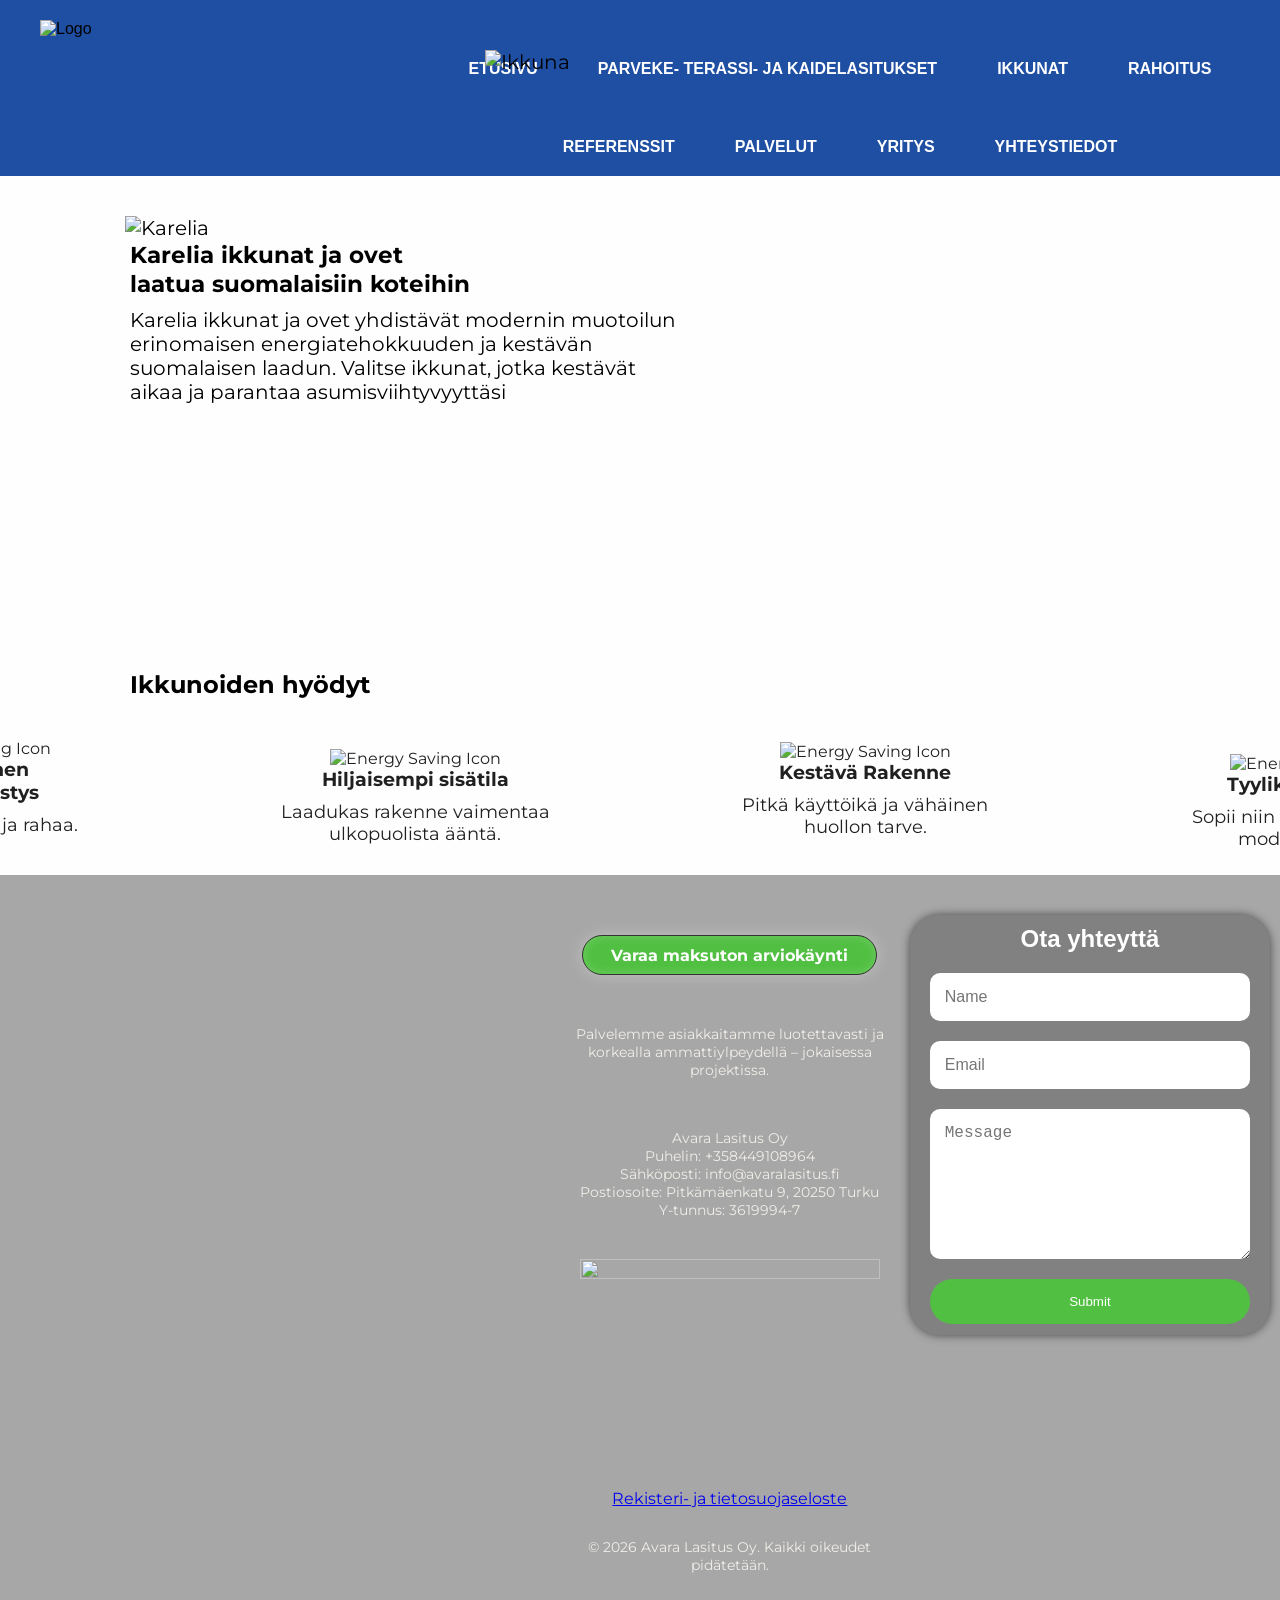
==== ikkuna.html @ bdee0ad8 "Add files via upload" ====
<!DOCTYPE html>
<html lang="fi">  
  <head>
    <meta charset="UTF-8">
    <meta name="viewport" content="width=device-width, initial-scale=1.0">
    <meta name="description" content="Terassi- ja parvekelasitusratkaisut sekä ikkuna- ja oviremontit avaimet käteen- periaatteella. Avara Lasitus Oy toteuttaa laadukkaat terassi- ja parvekelasitukset sekä energiatehokkaat ikkuna- ja oviremontit.">
    <link rel="stylesheet" href="ikkuna.css">
    <link href='https://fonts.googleapis.com/css?family=Montserrat' rel='stylesheet'>
    <title>Avara Lasitus Ikkuna sivu. Ikkuna info</title>
  </head>

  <body>
<nav class="navbar" role="navigation">

  <!-- LEFT LOGO -->
  <div class="logo">
    <img src="kuvat/AvaralasitusLogo-removebg-preview.png" alt="Logo">
  </div>

  <!-- HAMBURGER MENU BUTTON -->
  <button class="hamburger" id="hamburger">
    <span></span>
    <span></span>
    <span></span>
  </button>

  <!-- CENTER NAVIGATION -->
  <div class="nav-center" id="navCenter">

    <ul class="nav-links">
      <li><a href="index.html">ETUSIVU</a></li>
      <li><a href="lasitukset.html">PARVEKE- TERASSI- JA KAIDELASITUKSET</a></li>
      <li><a href="ikkuna.html">IKKUNAT</a></li>
      <li><a href="rahoitus.html">RAHOITUS</a></li>
      <li><a href="referenssit.html">REFERENSSIT</a></li>
      <li><a href="palvelut.html">PALVELUT</a></li>
      <li><a href="yritys.html">YRITYS</a></li>
      <li><a href="yhteystiedot.html">YHTEYSTIEDOT</a></li>

    </ul>


  </div>

</nav> 

<script>
  const hamburger = document.getElementById('hamburger');
  const navCenter = document.getElementById('navCenter');
  
  hamburger.addEventListener('click', () => {
    navCenter.classList.toggle('active');
    hamburger.classList.toggle('active');
  });
  
  // Close menu when a link is clicked
  document.querySelectorAll('.nav-links a').forEach(link => {
    link.addEventListener('click', () => {
      navCenter.classList.remove('active');
      hamburger.classList.remove('active');
    });
  });
</script> 


    <section class="palvelut" role="main">
        <section class="text">
        <img src="kuvat/Karelia.svg" alt="Karelia" class="palvelut-logo">
        <h1>Karelia ikkunat ja ovet <br>laatua suomalaisiin koteihin</h1>
        <p>Karelia ikkunat ja ovet yhdistävät modernin muotoilun <br>erinomaisen energiatehokkuuden ja kestävän <br>
            suomalaisen laadun. Valitse ikkunat, jotka kestävät <br>aikaa ja parantaa asumisviihtyvyyttäsi</p>
        </section>
        <section class="palvelut-lista">
           
                <section class="image">
                    <img src="kuvat/1.png" alt="Ikkuna">
                </section>


        </section>


    <section class="text1">
        <h2>Ikkunoiden hyödyt</h2>
    </section>

    <section class="icons">
        <div class="icon1">
            <img src="kuvat/Lämmöneriste.png" alt="Energy Saving Icon">
            <h3>Erinomainen <br>lämmöneristys</h3>
            <p>Säästä energiaa ja rahaa.</p>
        </div>
        <div class="icon2">
            <img src="kuvat/Hiljaisempi.png" alt="Energy Saving Icon">
            <h3>Hiljaisempi sisätila</h3>
            <p>Laadukas rakenne vaimentaa <br>ulkopuolista ääntä.</p>
        </div>
        <div class="icon3">
            <img src="kuvat/Rakenne.png" alt="Energy Saving Icon">
            <h3>Kestävä Rakenne</h3>
            <p>Pitkä käyttöikä ja vähäinen huollon tarve.</p>
        </div>
        <div class="icon4">
            <img src="kuvat/Ulkonäkö.png" alt="Energy Saving Icon">
            <h3>Tyylikäs ulkonäkö</h3>
            <p>Sopii niin perinteiseen kuin moderniin kotiin.</p>
        </div>
    
    </section>
<!--
    <section class="mallisto">
        <h2>Ikkunamallistot</h2>
        <div class="mallisto-kuvat">
            <img src="kuvat/1.png" alt="Ikkuna1" width="500" height="400">
            <img src="kuvat/3.jpg" alt="Ikkuna2" width="500" height="400">
            <img src="kuvat/5.jpg" alt="Ikkuna3" width="500" height="400">
        </div>
        <section class="mallisto-teksti">
            <section class="mallisto-teksti1">
                <h4>Karelia MSE</h4>
                <p>Perinteinen ja kestävä <br>puualuste-ikkuna</p>
            </section>

             <section class="mallisto-teksti2">
                <h4>Karelia MEA</h4>
                <p>Moderni ja energiatehokas <br>puualumiini-ikkuna.</p>
            </section>

             <section class="mallisto-teksti3">
                <h4>Karelia ME</h4>
                <p>Tyylikäs ja huoltovapaa <br>alumiini-ikkuna.</p>
             </section>

            </section>
    </section>
  -->
  <script>
    const images = document.querySelectorAll("#slider img");
    let index = 0;

    setInterval(() => {
      images[index].classList.remove("active");
      index = (index + 1) % images.length;
      images[index].classList.add("active");
    }, 3000); // change every 3 seconds



const track = document.querySelector('.carousel-track');
const slides = document.querySelectorAll('.slide');

let inidex = 0;
let startX = 0;
let currentTranslate = 0;
let prevTranslate = 0;
let isDragging = false;
let animationID;

// Buttons still work
document.querySelector('.next').onclick = () => {
  index = (index + 1) % slides.length;
  updateSlide();
};

document.querySelector('.prev').onclick = () => {
  index = (index - 1 + slides.length) % slides.length;
  updateSlide();
};

// --- Drag / Swipe Events ---
track.addEventListener('mousedown', startDrag);
track.addEventListener('touchstart', startDrag);

track.addEventListener('mouseup', endDrag);
track.addEventListener('mouseleave', endDrag);
track.addEventListener('touchend', endDrag);

track.addEventListener('mousemove', drag);
track.addEventListener('touchmove', drag);

// Prevent image dragging default
track.querySelectorAll("img").forEach(img => {
  img.addEventListener("dragstart", e => e.preventDefault());
});

function startDrag(e) {
  isDragging = true;
  startX = getPositionX(e);
  animationID = requestAnimationFrame(animation);
}

function drag(e) {
  if (!isDragging) return;
  const currentX = getPositionX(e);
  const move = currentX - startX;
  currentTranslate = prevTranslate + move;
}

function endDrag() {
  if (!isDragging) return;
  isDragging = false;
  cancelAnimationFrame(animationID);

  const movedBy = currentTranslate - prevTranslate;

  // If dragged enough → change slide
  if (movedBy < -200 && index < slides.length - 1) index++;
  if (movedBy > 200 && index > 0) index--;

  updateSlide();
}

function getPositionX(e) {
  return e.type.includes("mouse") ? e.pageX : e.touches[0].clientX;
}

function animation() {
  track.style.transform = `translateX(${currentTranslate}px)`;
  if (isDragging) requestAnimationFrame(animation);
}

function updateSlide() {
  const slideWidth = slides[0].clientWidth;
  currentTranslate = -index * slideWidth;
  prevTranslate = currentTranslate;
  track.style.transform = `translateX(${currentTranslate}px)`;
}


  </script>



















    <footer role="contentinfo">

      <section class="middle">

            <a class="btn4" href="mailto:info@avaralasitus.fi">Varaa maksuton arviokäynti</a></li>

            <p>Palvelemme asiakkaitamme luotettavasti ja korkealla ammattiylpeydellä – jokaisessa projektissa.</p>

            <p>Avara Lasitus Oy<br>
            Puhelin: +358449108964<br>
            Sähköposti: info@avaralasitus.fi<br>
            Postiosoite: Pitkämäenkatu 9, 20250 Turku<br>
            Y-tunnus: 3619994-7</p>


      <img src="kuvat/AvaralasitusLogo-removebg-preview.png" width="150" height="100" class="logo">
      
      <a href="Rekisteri- ja tietosuojaseloste.odt">Rekisteri- ja tietosuojaseloste</a>

      <p>© 2026 Avara Lasitus Oy. Kaikki oikeudet pidätetään.</p>
      
      </section>
      <section class="contact-section">

        <h2>Ota yhteyttä</h2>

        <form action="https://api.web3forms.com/submit" method="POST">
              <input type="hidden" name="access_key" value="e05f8040-c1bb-4d2e-85c8-9608a9416a8e">
              
              <input type="text" name="name" placeholder="Name" required>
              <input type="email" name="email" placeholder="Email" required>
              <textarea name="message" placeholder="Message" required></textarea>
              <button class="submit" type="submit">Submit</button>
        </form>
        
    </footer>



  </body>
</html>
---- ikkuna.css ----
body {
    background-color: #fefefeee;
    font-family: Montserrat;
}

/* RESET */
* {
  margin: 0;
  padding: 0;
  box-sizing: border-box;
}

/* NAVBAR */
.navbar {
  width: 100%;
  background: #1f4fa3;
  display: flex;
  justify-content: space-between;
  align-items: flex-start;
  padding: 20px 40px;
  font-family: Arial, sans-serif;
}

/* LOGO */
.logo {
  display: flex;
  flex-direction: column;
  align-items: flex-start;
}

.logo img {
  width: 400px;
  margin-bottom: 0px;
}

.logo h1 {
  font-size: 32px;
  color: black;
  letter-spacing: 2px;
  font-weight: 400;
  border-bottom: 3px solid #0066aa;
  padding-bottom: 5px;
}

/* HAMBURGER MENU */
.hamburger {
  display: none;
  flex-direction: column;
  background: none;
  border: none;
  cursor: pointer;
  padding: 0;
  gap: 6px;
  position: relative;
  z-index: 1001;
}

.hamburger span {
  width: 25px;
  height: 3px;
  background: white;
  border-radius: 3px;
  transition: all 0.3s ease;
}

.hamburger.active span:nth-child(1) {
  transform: rotate(45deg) translate(8px, 8px);
}

.hamburger.active span:nth-child(2) {
  opacity: 0;
}

.hamburger.active span:nth-child(3) {
  transform: rotate(-45deg) translate(7px, -7px);
}

/* CENTER NAVIGATION AREA */
.nav-center {
  display: flex;
  flex-direction: column;
  align-items: center;
  gap: 25px;
  margin-top: 40px;
}

/* NAV LINKS */
.nav-links {
  list-style: none;
  display: flex;
  gap: 60px;
  flex-wrap: wrap;
  justify-content: center;
}

.nav-links a {
  text-decoration: none;
  color: white;
  font-size: 16px;

  font-weight: bold;
  transition: 0.3s;
}

.nav-links a:hover {
  color: #d4ffd0;
}

.social-media {
  display: flex;
  gap: 10px;
  margin: 0;
  position: static;
  justify-content: center;
}

.social-media img {
  width: 70px;
  height: auto;
  margin: 0;
}

.palvelut-logo  {
    width: 400px;
    height: auto;
    margin-bottom: 0px;
    margin-left: 125px;
}

.text {
    padding-top: 40px;
    background: #fefefeee;
    gap: 20px;
    font-size: 20px;
}

.text h1 {
    margin-left: 130px;
    margin-bottom: 10px;
}

.text p {
    margin-left: 130px;
    max-width: 600px;
}

.palvelut-lista {
    display: flex;
    font-size: 20px;
    background: #fefefeee;
    flex-direction: column;
    gap: 20px;
}

.palvelu-icon {
    width: 80px;
    height: auto;
    margin-bottom: -140px;
    margin-left: -50px;
}


.image {
    margin: 20px auto;
    display: flex;
    justify-content: center;
    padding: 15px;
    margin-top: -369px;
    margin-right: -20px;
    margin-bottom: -15px;
}

.image img {
    width: 800px;
    height: 600px;
}




.text1 {
    background-color: #fefefe;
    padding: 20px;
    padding-left: 130px;
}

.icons {
  background-color: #fefefe;
  color: #202020;
  display: flex;
  justify-content: center;
  gap: 150px;
  padding-left: 0px;
  padding-bottom: 20px;
  text-align: center;
}

.icons img {
  margin-top: 20px;
  width: 80px;
  height: auto;
}

.icons p {
  font-size: 18px;
  margin-top: 10px;
  width: 300px;
  text-align: center;
  margin-bottom: 20px;
}

.icon1 {
    margin-bottom: 0px;
}

.icon2 {
    margin-top: 10px;
}

.icon3 {
    margin-top: 3px;
}

.icon4 {
    margin-top: 15px;
}

.mallisto {
    background-color: #fefefe;
    gap: 20px;
    padding-bottom: 20px;
    padding-top: 20px;
}

.mallisto h2 {
    font-size: 28px;
    margin-bottom: 30px;
    margin-left: 130px;
    color: #202020;
    
}

.mallisto-kuvat {
    display: flex;
    flex-direction: row;
    gap: 20px;
    justify-content: center;
}

.mallisto-kuvat img {
    width: 520px;
    height: auto;
    border-radius: 20px;
}

.mallisto-teksti {
    background-color: #fefefe;
    padding-bottom: 20px;
    font-size: 25px;

}

.mallisto-teksti1 {
    margin-top: 10px;
    margin-left: 130px;
}

.mallisto-teksti2 {
    margin-top: -93px;
    margin-left: 670px;
}

.mallisto-teksti3 {
    margin-top: -93px;
    margin-left: 1210px;
}










footer {
    background: #a8a7a7;
    color: #efeee8;
    padding: 10px;
    margin-top: 20px;
    flex-direction: row;
    display: flex;
    margin-top: -15px;
    padding-left: 550px;
}



.btn4 {
  text-decoration: none;
  padding: 0.5rem;
  font-weight: bold;
  color: white;
  background-color: #51c042;
  padding: 14px 28px;
  border: 1px solid #333333;
  margin-bottom: 20px;
  margin-top: 30px;
  border-radius: 30px;
  height: 40px;
  backdrop-filter: blur(6px);
  box-shadow:
  0 0 15px rgba(255,255,255,0.3),
  inset 0 0 10px rgba(255,255,255,0.2);
  transition: 0.3s;
  display: inline-flex;
  align-items: center;
  justify-content: center;
}

.btn4:hover {
  transform: scale(1.05);
  background: rgba(94,170,106,0.8);
}




ul {
    list-style: none;
}



.middle {
    display: flex;
    flex-direction: column;
    align-items: center;
    text-align: center;
    gap: 20px;
    margin: 0;
    padding: 20px;
}


footer img {
    width: 300px;
    height: auto;
    display: block;
    margin: 0 auto 10px auto;
}

footer p {
    margin-top: 10px;
    margin-bottom: 20px;
    font-size: 14px;
    color: #efeee8;
}


.contact-section {
  box-shadow: #00000091 0px 0px 10px;
  width: 100%;
  max-width: 500px;
  height: 420px;
  margin: 30px auto;
  border-radius: 30px;
  padding: 70px 20px;
  display: flex;
  flex-direction: column;
  align-items: center;
  background: #818181;
  font-family: Arial, sans-serif;
}

.contact-section h2 {
  color: white;
  font-size: 24px;
  margin-bottom: 20px;
  margin-top: -60px;
}

form {
  width: 100%;
  max-width: 600px;
  display: flex;
  flex-direction: column;
  gap: 20px;
}

input,
textarea {
  padding: 15px;
  border: none;
  border-radius: 10px;
  font-size: 16px;
}

textarea {
  min-height: 150px;
}

.submit {
  margin-bottom: 20px;
  padding: 15px;
  border: none;
  border-radius: 30px;
  background: #51c042;
  color: white;
  cursor: pointer;
}


/* RESPONSIVE MEDIA QUERIES */
@media (max-width: 1024px) {
  .navbar {
    padding: 15px 20px;
    flex-direction: row;
    gap: 20px;
  }
  
  .logo img {
    width: 180px;
  }
  
  .nav-center {
    margin-top: 20px;
    gap: 15px;
  }
  
  .nav-links {
    gap: 30px;
  }
  
  .palvelut-logo {
    width: 200px;
    margin-left: 20px;
  }

  .text img {
    margin-bottom: 10px;
  }
  
  .text h1 {
    margin-left: 50px;
  }
  
  .text p {
    margin-left: 50px;
  }
  
  .image {
    margin-top: 20px;
    justify-content: center;
  }
  
  .image img {
    width: 700px;
    height: auto;
  }
  
  .reference-btn {
    margin-left: 20px;
    margin-top: 20px;
  }
  
  
  .mallisto-teksti3 {
    margin-left: 0;
  }
  
    footer {
    display: flex;
    flex-direction: column;
    margin-left: -540px;
  }


  .middle {
    margin-left: 0;
    margin-right: 0;
  }

  .middle p {
    margin-left: 0px;
  }
  
  .contact-section {
    width: 100%;
  }



}

@media (max-width: 768px) {
  .navbar {
    padding: 10px 15px;
    position: relative;
  }

  .hamburger {
    display: flex;
    margin-top: 20px;
    margin-right: 20px;
  }
  
  .logo img {
    width: 120px;
  }
  
  .logo h1 {
    font-size: 24px;
  }

  .nav-center {
    position: absolute;
    top: 90%;
    left: 0;
    right: 0;
    background: inherit;
    flex-direction: column;
    gap: 0;
    max-height: 0;
    overflow: hidden;
    transition: max-height 0.3s ease;
    z-index: 1000;
    margin-top: 10;
  }
  
  .nav-center.active {
    max-height: 500px;
    box-shadow: 0 8px 16px rgba(0, 0, 0, 0.2);
  }
  
  .nav-links {
    gap: 15px;
    font-size: 14px;
    flex-direction: column;
    padding: 20px;
  }
  
  .nav-links a {
    font-size: 14px;
  }  
  .palvelut-logo {
    width: 100px;
    margin-left: 10px;
  }

  .palvelut-logo img {
    margin-bottom: -2000px;
  }
  
  .text {
    font-size: 16px;
  }
  
  .text h1 {
    margin-left: 20px;
    font-size: 24px;
  }
  
  .text p {
    margin-left: 20px;
  }
  
  .palvelut-lista {
    font-size: 16px;
  }
  
  .image {
    margin-top: 20px;
    justify-content: center;
  }
  
  .image img {
    width: 90%;
    max-width: 500px;
    height: auto;
  }
  
  .reference-btn {
    margin-left: 20px;
    margin-top: 15px;
    padding: 14px 35px;
    font-size: 14px;
  }
  
  .icons {
    gap: 80px;
    flex-wrap: wrap;
  }
  
  .icons p {
    width: 150px;
  }
  
  .mallisto {
    padding: 15px;
  }
  
  .mallisto h2 {
    font-size: 22px;    
  }
  
  .mallisto-teksti {
    display: flex;
    flex-direction: column;
    align-items: center;
    font-size: 16px;
  }

  .mallisto-teksti h2 {
    text-align: left;
    margin-left: 90px;
  }

  .mallisto-teksti img {
    max-width: 300px;
    max-height: 200px;
  }
  
  .mallisto-teksti1,
  .mallisto-teksti2,
  .mallisto-teksti3 {
    margin-left: 0;
    margin-top: 10px;
    max-width: 100%;
  }
  

}

@media (max-width: 480px) {
  body {
    font-size: 14px;
  }
  
  .navbar {
    padding: 8px 10px;
    gap: 10px;
  }
  
  .logo img {
    width: 100px;
    max-width: 100%;
  }
  
  .logo h1 {
    font-size: 18px;
  }
  
  .nav-center {
    width: 100%;
    margin-top: 10px;
  }
  
  .nav-links {
    gap: 10px;
    font-size: 12px;
    flex-direction: column;
  }
  
  .social-media img {
    width: 50px;
  }
  
  .palvelut-logo {
    width: 150px;
    margin-left: 10px;
    margin-bottom: 20px;
  }
  
  .text {
    padding-top: 20px;
    font-size: 12px;
  }
  
  .text h1 {
    margin-left: 10px;
    font-size: 18px;
  }
  
  .text p {
    margin-left: 10px;
  }
  
  .palvelut-lista {
    font-size: 14px;
    gap: 15px;
  }
  
  .image {
    margin-top: 15px;
    margin-right: 0px;
  }
  
  .image img {
    width: 100%;
    height: auto;
  }
  


  .text1 {
    margin-left: -40px;
  }
  
  .icons {
    gap: 15px;
    flex-direction: column;
    justify-content: center;
    align-items: center;
    padding: 10px;
  }
  
  .icons img {
    width: 60px;
  }
  
  .icons p {
    width: 100%;
    font-size: 12px;
  }
  
  .mallisto {
    padding: 10px;
    display: flex;
    flex-direction: column;
    justify-content: center;
    align-items: center;
    padding-bottom: 20px;
  }
  
  .mallisto h2 {
    font-size: 18px;
    margin-left: 0px;
  }
  

  
  .mallisto-teksti {
    font-size: 12px;
  }
  
  .mallisto-teksti1,
  .mallisto-teksti2,
  .mallisto-teksti3 {
    margin: 0;
    padding: 10px;
  }

  .mallisto-teksti1 h2 {
    margin-left: 70px;
  }
  
    .mallisto-teksti2 h2 {
    margin-left: 70px;
  }

    .mallisto-teksti3 h2 {
    margin-left: 80px;
  }

  .social-media {
    margin: 10px 0;
    flex-direction: row;
    justify-content: center;
  }
  
  .social-media img {
    width: 60px;
    margin: 5px;
  }
  
  .contact-section {
    width: 100%;
    height: auto;
    padding: 20px 10px;
    margin: 15px 0;
  }
  
  .contact-section h2 {
    font-size: 18px;
    margin-top: 0;
  }
  
  form {
    gap: 15px;
  }
  
  input, textarea {
    padding: 12px;
    font-size: 12px;
  }
  
  .submit {
    padding: 12px;
    font-size: 12px;
  }

    footer {
    margin-top: 10px;
    display: flex;
    flex-direction: column;
  }

  
  .middle {
    flex-direction: column;
    gap: 15px;
  }
  
  footer img {
    width: 200px;
  }
}
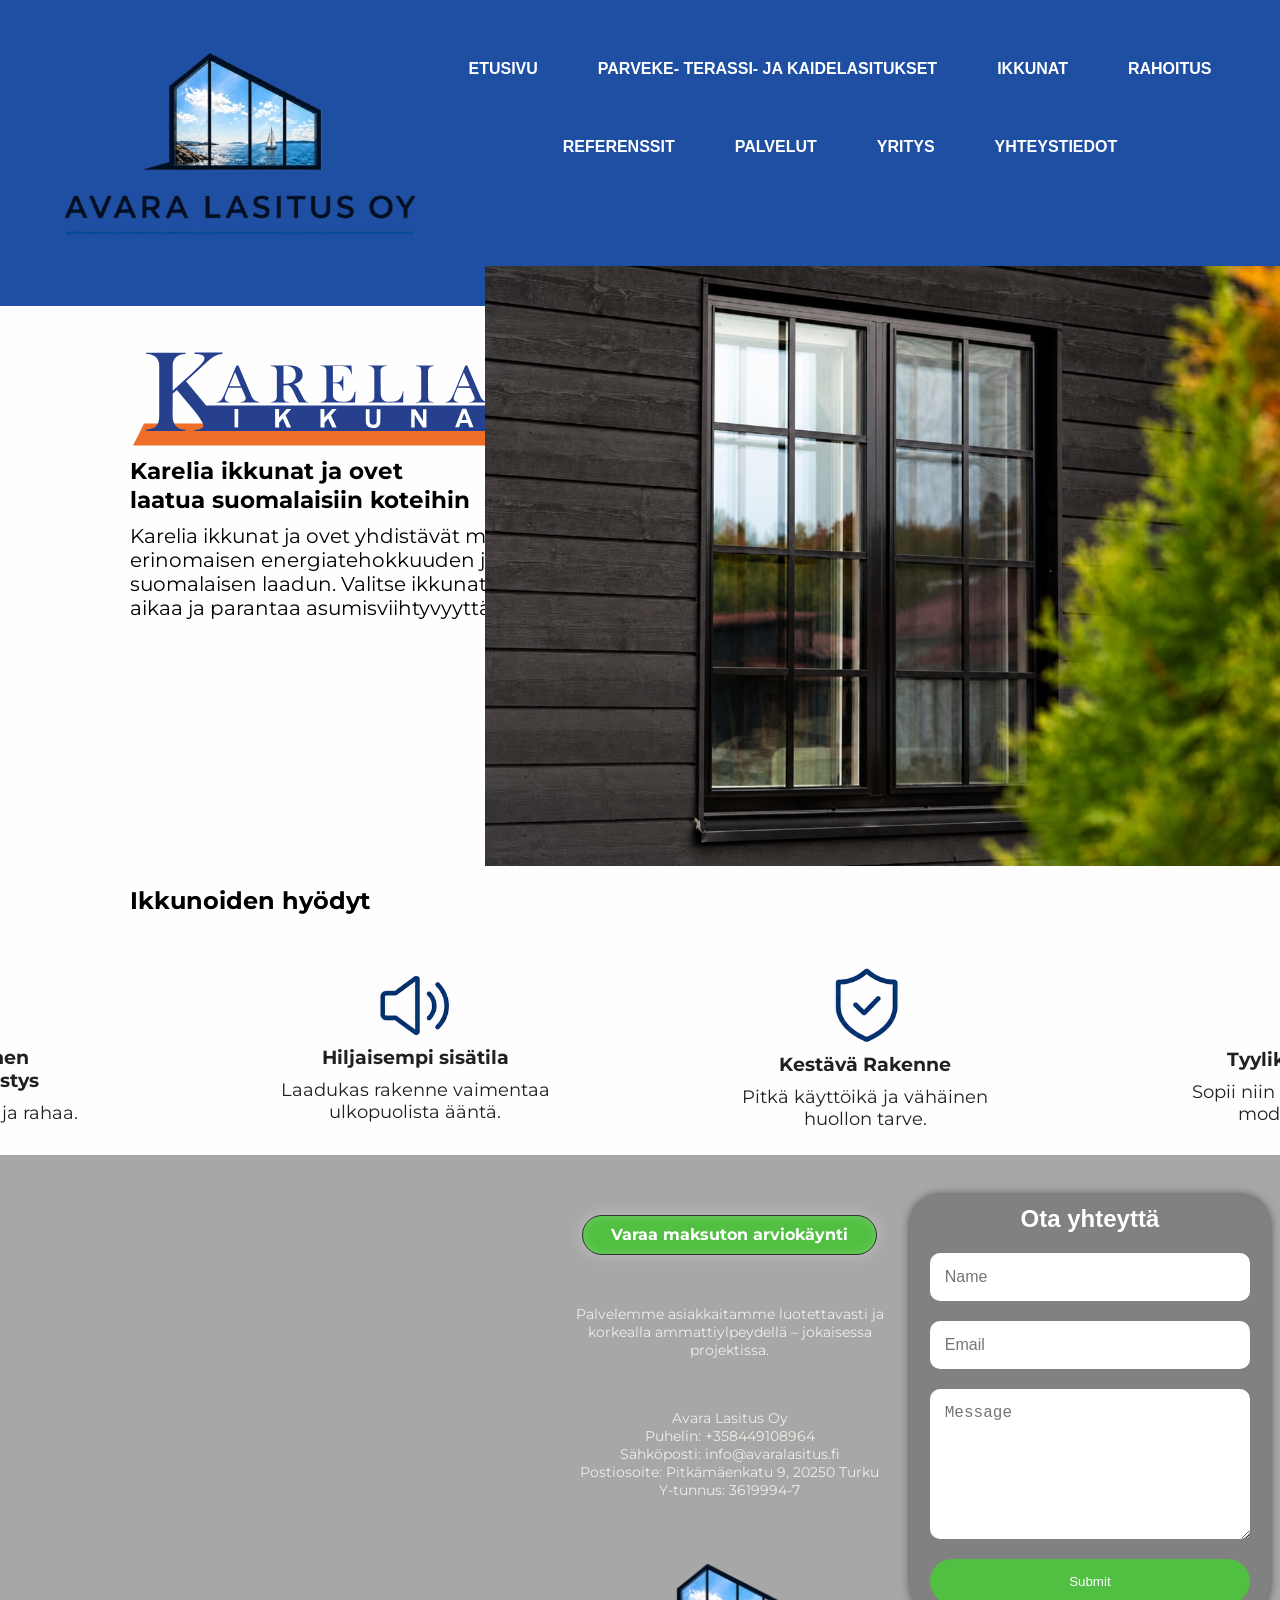
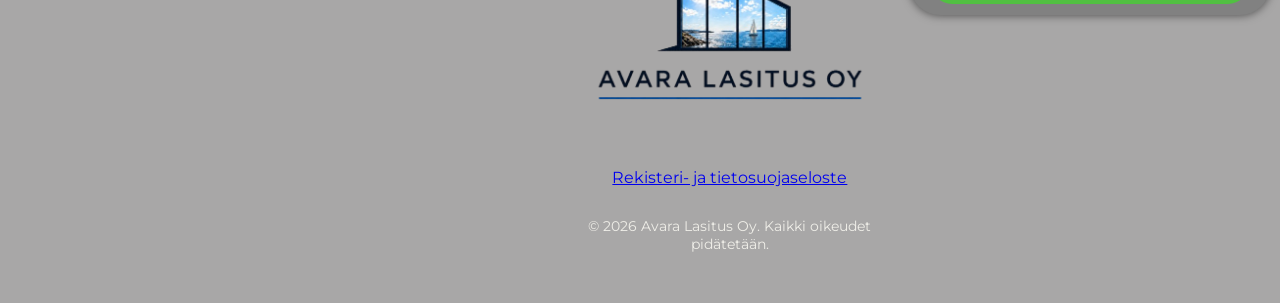
==== commit f58d2e0a: "Add files via upload" ====
--- a/ikkuna.html
+++ b/ikkuna.html
@@ -6,7 +6,7 @@
     <meta name="description" content="Terassi- ja parvekelasitusratkaisut sekä ikkuna- ja oviremontit avaimet käteen- periaatteella. Avara Lasitus Oy toteuttaa laadukkaat terassi- ja parvekelasitukset sekä energiatehokkaat ikkuna- ja oviremontit.">
     <link rel="stylesheet" href="ikkuna.css">
     <link href='https://fonts.googleapis.com/css?family=Montserrat' rel='stylesheet'>
-    <title>Avara Lasitus Ikkuna sivu. Ikkuna info</title>
+    <title>Ikkuna- ja ovirempat | Avara Lasitus Oy</title>
   </head>
 
   <body>
